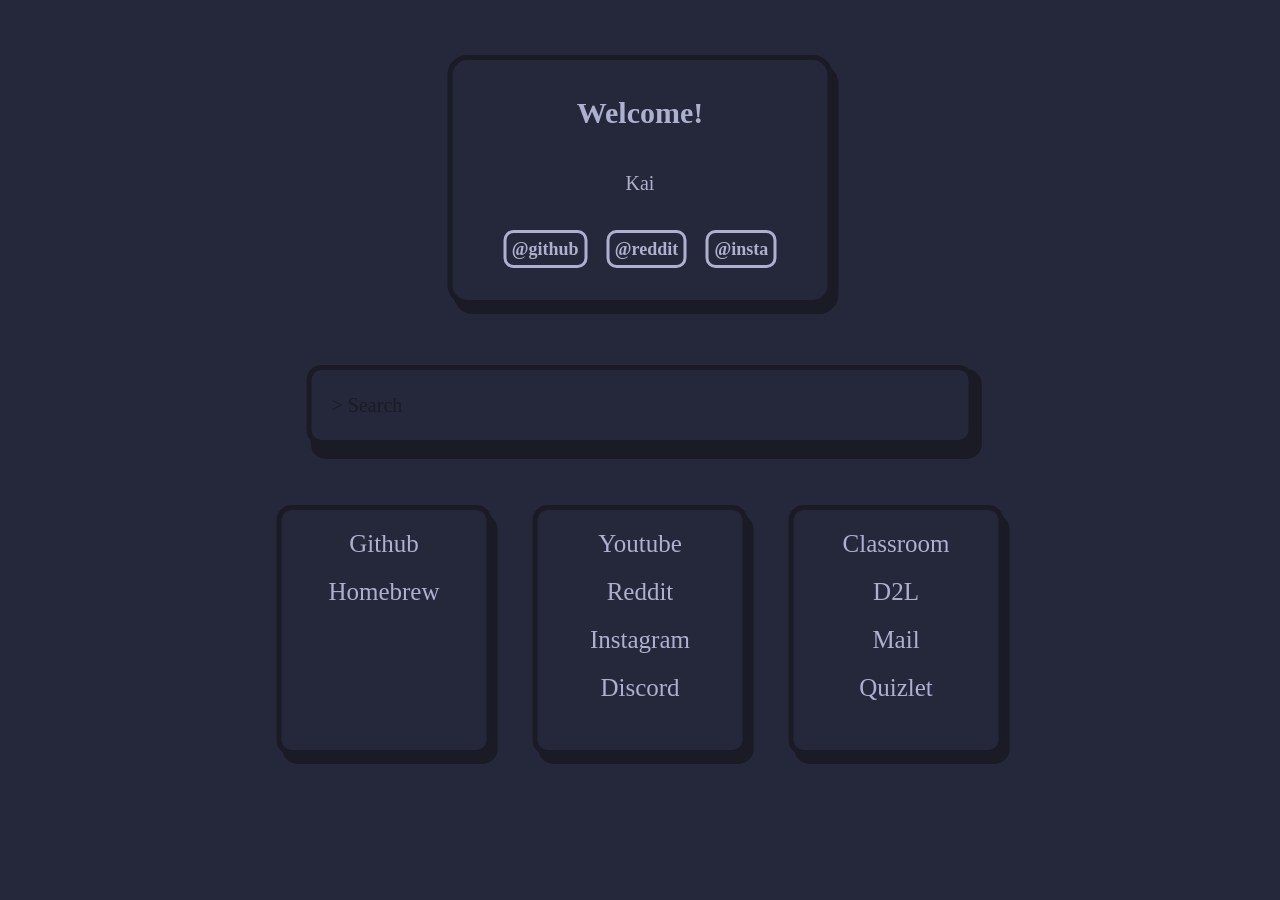
==== index.html @ 003ddad2 "Reorganize files" ====
<!DOCTYPE html>
<html>
<head>
    <meta charset="UTF-8">
    <meta name="viewport" content="width=device-width, initial-scale=1.0">
    <title>~/</title>
    <link rel="stylesheet" href="css/reset.css">
    <link rel="stylesheet" href="css/style.css">
    <link rel="preconnect" href="https://fonts.googleapis.com">
    <link rel="preconnect" href="https://fonts.gstatic.com" crossorigin>
    <link href="https://fonts.googleapis.com/css2?family=Roboto+Mono:wght@400;500;700&display=swap" rel="stylesheet">
    <link href="https://cdnjs.cloudflare.com/ajax/libs/font-awesome/5.15.4/css/all.min.css" rel="stylesheet">

    <link rel="apple-touch-icon" sizes="180x180" href="fav/apple-touch-icon.png">
    <link rel="icon" type="image/png" href="fav/favicon-32x32.png" sizes="32x32">
    <link rel="icon" type="image/png" href="fav/favicon-16x16.png" sizes="16x16">
    <link rel="manifest" href="fav/manifest.json">
</head>
<body>
    <div class="text_container">
        <div class="textbox">
            <h1 class="textbox_text">Welcome!</h1>
            <div class="social">
                <h2 class="textbox_social">Kai</h2>
                <button onclick="location.href='https://github.com/mrkai77'" class="mygithub">@github</button>
                <button onclick="location.href='https://www.reddit.com/user/Programmer7329893'" class="myreddit">@reddit</button>
                <button onclick="location.href='https://www.instagram.com/kai.azim/'" class="myinsta">@insta</button>
            </div>
        </div>
        <div class="textbox_shadow"></div>
    </div>

    <div class="search_container">
        <form action="https://duckduckgo.com/?t=ffab&q=" method="GET">
            <input autofocus name="q" class="search" type="search" placeholder="> Search" autofocus>
        </form>
        
        <div class="search_shadow"></div>
    </div>

    <div class="urls_container">
        <div class="urls_Home">
            <button onclick="location.href='https://www.youtube.com/'" class="youtube">Youtube</button> <br> 
            <button onclick="location.href='https://www.reddit.com/'" class="reddit">Reddit</button> <br>
            <button onclick="location.href='https://www.instagram.com/'" class="insta">Instagram</button> <br>
            <button onclick="location.href='https://discord.com/channels/@me'" class="discord">Discord</button> <br>
        </div>
        <div class="urls_shadow_Home"></div>

        <div class="urls_Dev">
            <button onclick="location.href='https://github.com/'" class="github">Github</button> <br>
            <button onclick="location.href='https://brew.sh/'" class="brew">Homebrew</button> <br>
        </div>
        <div class="urls_shadow_Dev"></div>

        <div class="urls_Edu">
            <button onclick="location.href='https://classroom.google.com/u/1/h'" class="classroom">Classroom</button> <br>
            <button onclick="location.href='https://d2l.cbe.ab.ca/d2l/home'" class="d2l">D2L</button> <br>
            <button onclick="location.href='https://mail.google.com/mail/u/1/#inbox'" class="mail">Mail</button> <br>
            <button onclick="location.href='https://quizlet.com/latest'" class="quizlet">Quizlet</button> <br>
        </div>
        <div class="urls_shadow_Edu"></div>
    </div>

    <script src="index.js"></script>
</body>
</html>
---- css/style.css ----
body {
    background: #25283a;
}

.textbox {
    background: #25283a;
    width: 19.27%;
    height: 26%;
    min-width: 375px;
    min-height: 240px;
    top: 20%;
    left: 50%;
    position: absolute;
    transform: translate(-50%, -50%);
    text-align: center;
    border: 5px solid #1b1b25;
    border-radius: 20px;
    z-index: 1;
}

.textbox_shadow {
    background: #1b1b25;
    width: 19.27%;
    height: 26%;
    min-width: 375px;
    min-height: 240px;
    top: 21%;
    left: 50.5%;
    position: absolute;
    transform: translate(-50%, -50%);
    border: 5px solid #1b1b25;
    border-radius: 20px;
}

.textbox_text {
    font-family: "Fira Code";
    font-weight: Bold;
    font-size: 30px;
    padding-top: 10%;
     color: #adb0ce;
}

.textbox_social {
    font-family: "Fira Code";
    font-weight: 500;
    font-size: 20px;
    padding-top: 12%;
    color: #adb0ce;
}

.mygithub, .myreddit, .myinsta {
    font-family: "Fira Code";
    font-weight: 600;
    font-size: 18px;
    border: 3px solid #adb0ce;
    border-radius: 10px;
    margin: 10% 2% 0 2%;
    padding: 1.5% 1.5% 1.5% 1.5%;
    color: #adb0ce;
    background-color: #25283a;
}

.mygithub:hover, .myreddit:hover, .myinsta:hover {
    color: #25283a;
    background-color: #adb0ce;
    cursor: pointer;
}

input::-ms-clear,
input::-ms-reveal{
	display:none;width:0;height:0;
}
input::-webkit-input-placeholder { color: #1b1b25; }
input::-webkit-search-decoration,
input::-webkit-search-cancel-button,
input::-webkit-search-results-button,
input::-webkit-search-results-decoration{
	display:none;
}

.search {
    color: #adb0ce;
    background: #25283a;
    font-family: "Fira Code";
    font-weight: 500;
    font-size: 20px;
    border-radius: 15px;
    border: 5px solid #1b1b25;
    outline: none;
    position: absolute;
    width: 52.1%;
    height: 7.4%;
    min-width: 300px;
    min-height: 80px;
    top: 45%;
    left: 50%;
    transform: translate(-50%, -50%);
    padding-left: 20px;
    z-index: 1;
}

.search_shadow {
    background: #1b1b25;
    border-radius: 15px;
    border: 5px solid #1b1b25;
    outline: none;
    position: absolute;
    width: 51.6%;
    height: 6.6%;
    min-width: 300px;
    min-height: 80px;
    top: 46%;
    left: 50.5%;
    transform: translate(-50%, -50%);
}

.urls_Home {
    width: 15.1%;
    height: 20;
    min-width: 205px;
    min-height: 240px;
    background: #25283a;
    border-radius: 15px;
    border: 5px solid #1b1b25;
    position: absolute;
    transform: translate(-50%, -50%);
    top: 70%;
    left: 50%;
    z-index: 1;
    text-align: center;
}

.urls_shadow_Home {
    width: 15.1%;
    height: 20;
    min-width: 205px;
    min-height: 240px;
    background: #1b1b25;
    border-radius: 15px;
    border: 5px solid #1b1b25;
    position: absolute;
    transform: translate(-50%, -50%);
    top: 71%;
    left: 50.5%;
}

.urls_Dev {
    width: 15.1%;
    height: 20;
    min-width: 205px;
    min-height: 240px;
    background: #25283a;
    border-radius: 15px;
    border: 5px solid #1b1b25;
    position: absolute;
    transform: translate(-50%, -50%);
    top: 70%;
    left: 30%;
    z-index: 1;
    text-align: center;
}

.urls_shadow_Dev {
    width: 15.1%;
    height: 20;
    min-width: 205px;
    min-height: 240px;
    background: #1b1b25;
    border-radius: 15px;
    border: 5px solid #1b1b25;
    position: absolute;
    transform: translate(-50%, -50%);
    top: 71%;
    left: 30.5%;
}

.urls_Edu {
    width: 15.1%;
    height: 20;
    min-width: 205px;
    min-height: 240px;
    background: #25283a;
    border-radius: 15px;
    border: 5px solid #1b1b25;
    position: absolute;
    transform: translate(-50%, -50%);
    top: 70%;
    left: 70%;
    z-index: 1;
    text-align: center;
}

.urls_shadow_Edu {
    width: 15.1%;
    height: 20;
    min-width: 205px;
    min-height: 240px;
    background: #1b1b25;
    border-radius: 15px;
    border: 5px solid #1b1b25;
    position: absolute;
    transform: translate(-50%, -50%);
    top: 71%;
    left: 70.5%;
}

.github, .brew, .youtube, .reddit, .insta, .discord, .classroom, .d2l, .mail, .quizlet {
    outline: none;
    border: none;
    font-family: "Fira Code";
    font-weight: 500;
    font-size: 25px;
    position: relative;
    background: #25283a;
    padding: 20px 20px 0px 20px;
    color: #adb0ce;
}

.github:hover, .brew:hover, .youtube:hover, .reddit:hover, .insta:hover, .discord:hover, .classroom:hover, .d2l:hover, .mail:hover, .quizlet:hover {
    cursor: pointer;
    color: #464646;
}

@media screen and (max-width: 480px) {
    .textbox {
        top: 45%;
        left: 50%;
        min-width: 87.6%;
        min-height: 250px;
    }

    .textbox_shadow {
        top: 46%;
        left: 52%;
        min-width: 87.6%;
        min-height: 253px;
    }

    .search {
        top: 15%;
        left: 50%;
        min-width: 87.6%;
    }

    .search_shadow {
        top: 16%;
        left: 53%;
        min-width: 84.1%;
        min-height: 10%;
    }

    .urls {
        min-width: 87.6%;
        left: 50%;
        top: 80%;
        min-height: 9%;
    }

    .urls_shadow {
        left: 52.3%;
        top: 81%;
        min-height: 13%;
        min-width: 86%;
    }

    .youtube, .netflix, .unixporn, .github {
        display: none;
    }

    .youtube_mobile, .google_mobile, .unixporn_mobile, .github_mobile {
        display: inline-block;
        font-size: 40px;
        color: #1b1b25;
        border: none;
        background: #25283a;
        padding: 5.3%;
    }
}
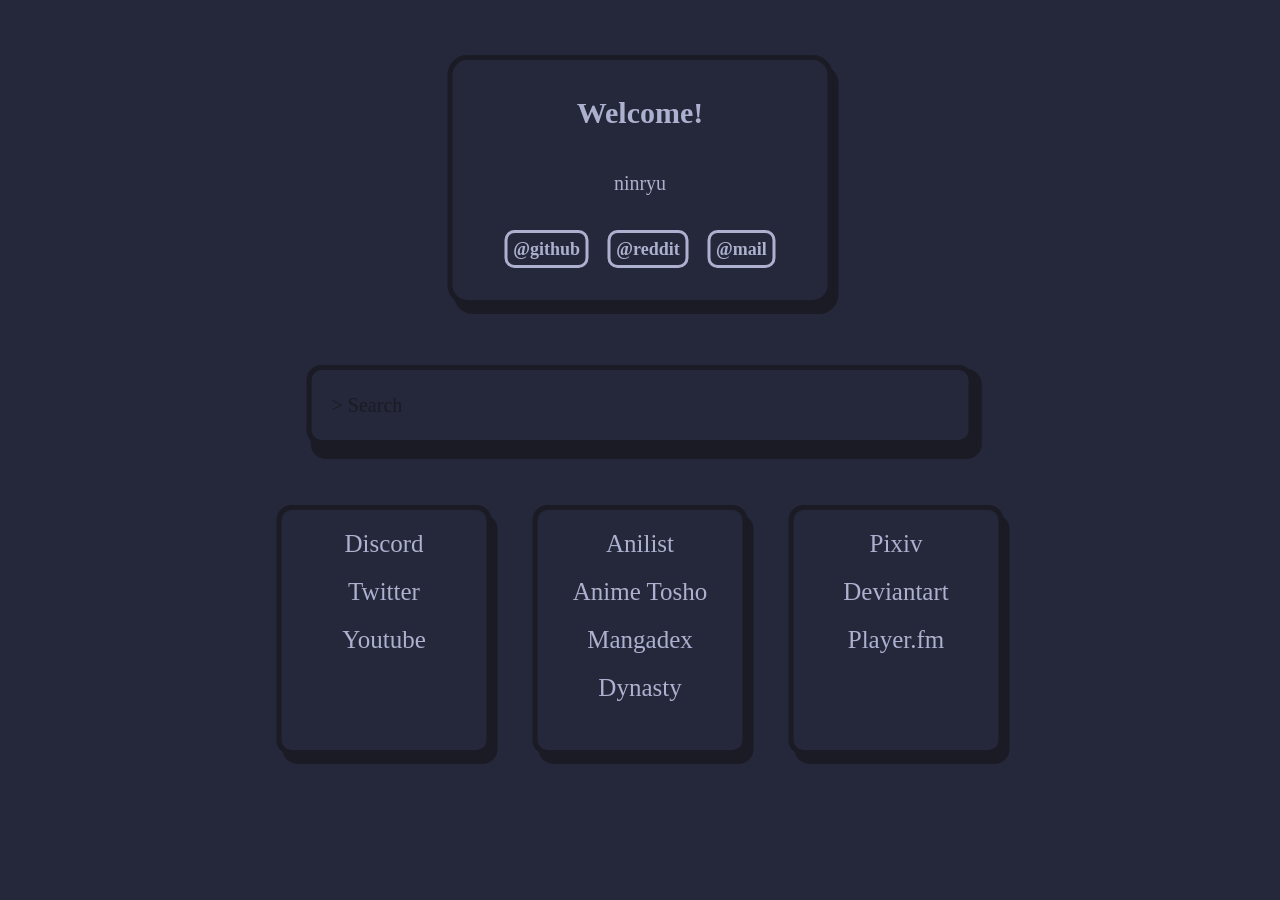
==== commit 8fa5e7ef: "Update index.html" ====
--- a/index.html
+++ b/index.html
@@ -21,10 +21,10 @@
         <div class="textbox">
             <h1 class="textbox_text">Welcome!</h1>
             <div class="social">
-                <h2 class="textbox_social">Kai</h2>
-                <button onclick="location.href='https://github.com/mrkai77'" class="mygithub">@github</button>
+                <h2 class="textbox_social">ninryu</h2>
+                <button onclick="location.href='https://github.com/'" class="mygithub">@github</button>
                 <button onclick="location.href='https://www.reddit.com/user/Programmer7329893'" class="myreddit">@reddit</button>
-                <button onclick="location.href='https://www.instagram.com/kai.azim/'" class="myinsta">@insta</button>
+                <button onclick="location.href='https://github.com/'" class="myinsta">@mail</button>
             </div>
         </div>
         <div class="textbox_shadow"></div>
@@ -40,24 +40,25 @@
 
     <div class="urls_container">
         <div class="urls_Home">
-            <button onclick="location.href='https://www.youtube.com/'" class="youtube">Youtube</button> <br> 
-            <button onclick="location.href='https://www.reddit.com/'" class="reddit">Reddit</button> <br>
-            <button onclick="location.href='https://www.instagram.com/'" class="insta">Instagram</button> <br>
-            <button onclick="location.href='https://discord.com/channels/@me'" class="discord">Discord</button> <br>
+            <button onclick="location.href='https://anilist.co/home'" class="reddit">Anilist</button> <br>
+            <button onclick="location.href='https://animetosho.org/'" class="youtube">Anime Tosho</button> <br> 
+            <button onclick="location.href='https://mangadex.org/'" class="insta">Mangadex</button> <br>
+            <button onclick="location.href='https://dynasty-scans.com/'" class="discord">Dynasty</button> <br>
         </div>
         <div class="urls_shadow_Home"></div>
 
         <div class="urls_Dev">
-            <button onclick="location.href='https://github.com/'" class="github">Github</button> <br>
-            <button onclick="location.href='https://brew.sh/'" class="brew">Homebrew</button> <br>
+            <button onclick="location.href='https://discord.com/channels/@me'" class="github">Discord</button> <br>
+            <button onclick="location.href='https://twitter.com/home'" class="brew">Twitter</button> <br>
+            <button onclick="location.href='https://www.youtube.com/feed/subscriptions'" class="reddit">Youtube</button> <br>
         </div>
         <div class="urls_shadow_Dev"></div>
 
         <div class="urls_Edu">
-            <button onclick="location.href='https://classroom.google.com/u/1/h'" class="classroom">Classroom</button> <br>
-            <button onclick="location.href='https://d2l.cbe.ab.ca/d2l/home'" class="d2l">D2L</button> <br>
-            <button onclick="location.href='https://mail.google.com/mail/u/1/#inbox'" class="mail">Mail</button> <br>
-            <button onclick="location.href='https://quizlet.com/latest'" class="quizlet">Quizlet</button> <br>
+            <button onclick="location.href='https://www.pixiv.net/en/'" class="classroom">Pixiv</button> <br>
+            <button onclick="location.href='https://www.deviantart.com/ninryu'" class="d2l">Deviantart</button> <br>
+            <button onclick="location.href='https://player.fm/ninryu/subs/all'" class="mail">Player.fm</button> <br>
+            <button onclick="location.href='https://quizlet.com/latest'" class="quizlet"></button> <br>
         </div>
         <div class="urls_shadow_Edu"></div>
     </div>
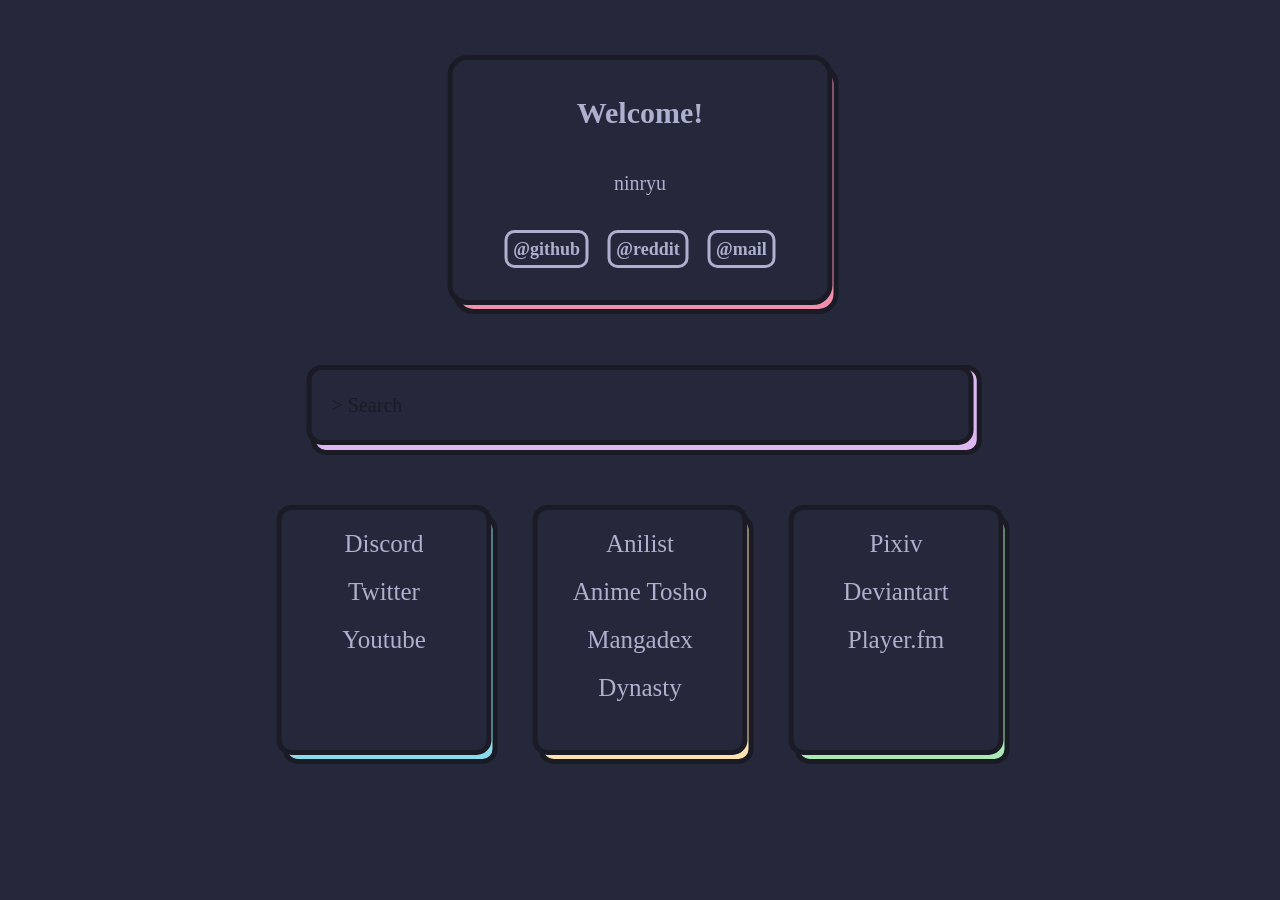
==== commit c7fa7761: "Update index.html" ====
--- a/index.html
+++ b/index.html
@@ -24,7 +24,7 @@
                 <h2 class="textbox_social">ninryu</h2>
                 <button onclick="location.href='https://github.com/'" class="mygithub">@github</button>
                 <button onclick="location.href='https://www.reddit.com/user/Programmer7329893'" class="myreddit">@reddit</button>
-                <button onclick="location.href='https://github.com/'" class="myinsta">@mail</button>
+                <button onclick="https://mail.protonmail.com/u/0/inbox'" class="myinsta">@mail</button>
             </div>
         </div>
         <div class="textbox_shadow"></div>
--- a/css/style.css
+++ b/css/style.css
@@ -19,7 +19,7 @@
 }
 
 .textbox_shadow {
-    background: #1b1b25;
+    background: #F28FAD 	;
     width: 19.27%;
     height: 26%;
     min-width: 375px;
@@ -100,7 +100,7 @@
 }
 
 .search_shadow {
-    background: #1b1b25;
+    background: #DDB6F2;
     border-radius: 15px;
     border: 5px solid #1b1b25;
     outline: none;
@@ -109,7 +109,7 @@
     height: 6.6%;
     min-width: 300px;
     min-height: 80px;
-    top: 46%;
+    top: 45.5%;
     left: 50.5%;
     transform: translate(-50%, -50%);
 }
@@ -135,7 +135,7 @@
     height: 20;
     min-width: 205px;
     min-height: 240px;
-    background: #1b1b25;
+    background: #FAE3B0;
     border-radius: 15px;
     border: 5px solid #1b1b25;
     position: absolute;
@@ -165,7 +165,7 @@
     height: 20;
     min-width: 205px;
     min-height: 240px;
-    background: #1b1b25;
+    background: #89DCEB;
     border-radius: 15px;
     border: 5px solid #1b1b25;
     position: absolute;
@@ -195,7 +195,7 @@
     height: 20;
     min-width: 205px;
     min-height: 240px;
-    background: #1b1b25;
+    background: #ABE9B3;
     border-radius: 15px;
     border: 5px solid #1b1b25;
     position: absolute;
@@ -270,7 +270,7 @@
     .youtube_mobile, .google_mobile, .unixporn_mobile, .github_mobile {
         display: inline-block;
         font-size: 40px;
-        color: #1b1b25;
+        color: #89DCEB;
         border: none;
         background: #25283a;
         padding: 5.3%;
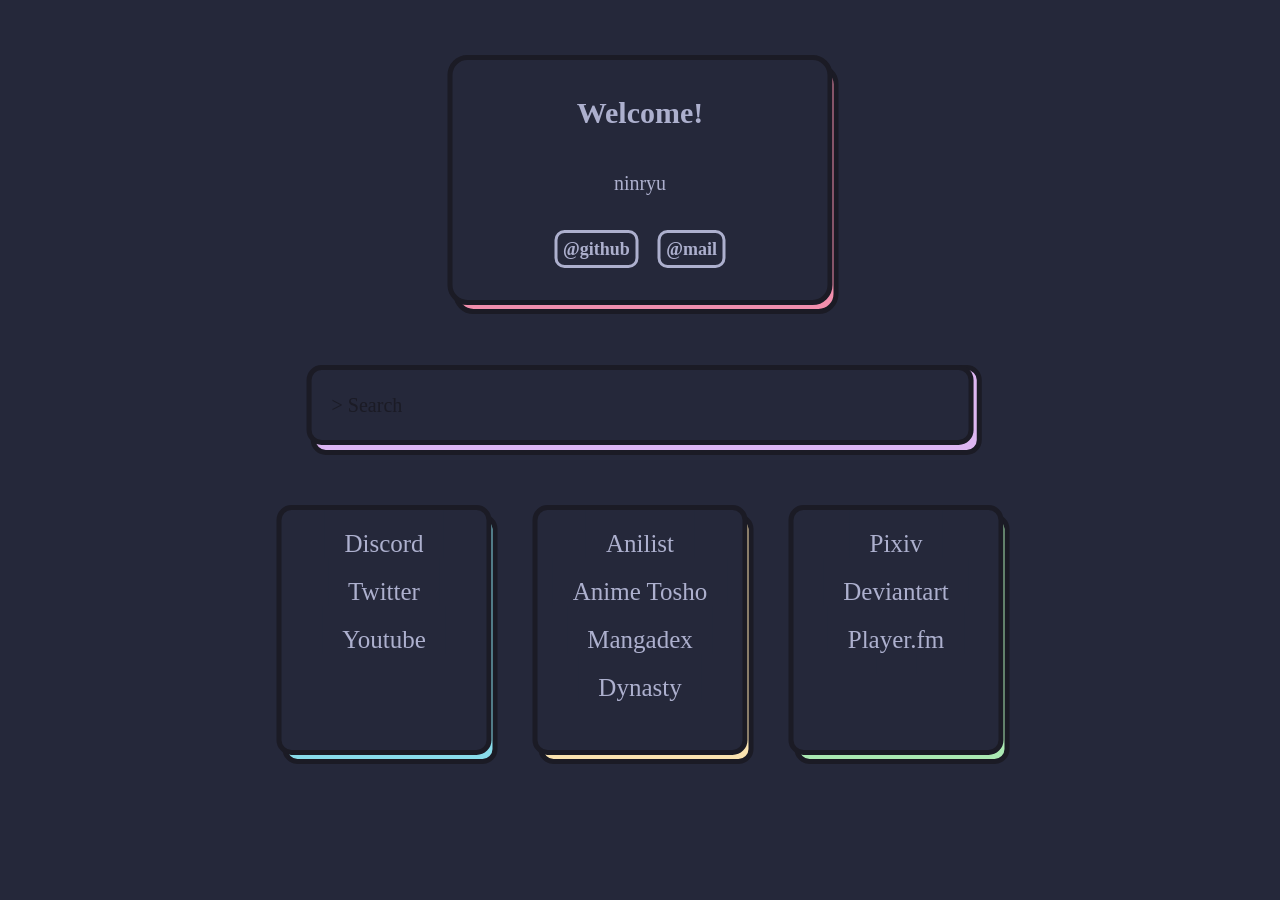
==== commit 52b20a0f: "Update index.html" ====
--- a/index.html
+++ b/index.html
@@ -23,8 +23,7 @@
             <div class="social">
                 <h2 class="textbox_social">ninryu</h2>
                 <button onclick="location.href='https://github.com/'" class="mygithub">@github</button>
-                <button onclick="location.href='https://www.reddit.com/user/Programmer7329893'" class="myreddit">@reddit</button>
-                <button onclick="https://mail.protonmail.com/u/0/inbox'" class="myinsta">@mail</button>
+                <button onclick="location.href='https://mail.protonmail.com/u/0/inbox'" class="myinsta">@mail</button>
             </div>
         </div>
         <div class="textbox_shadow"></div>
